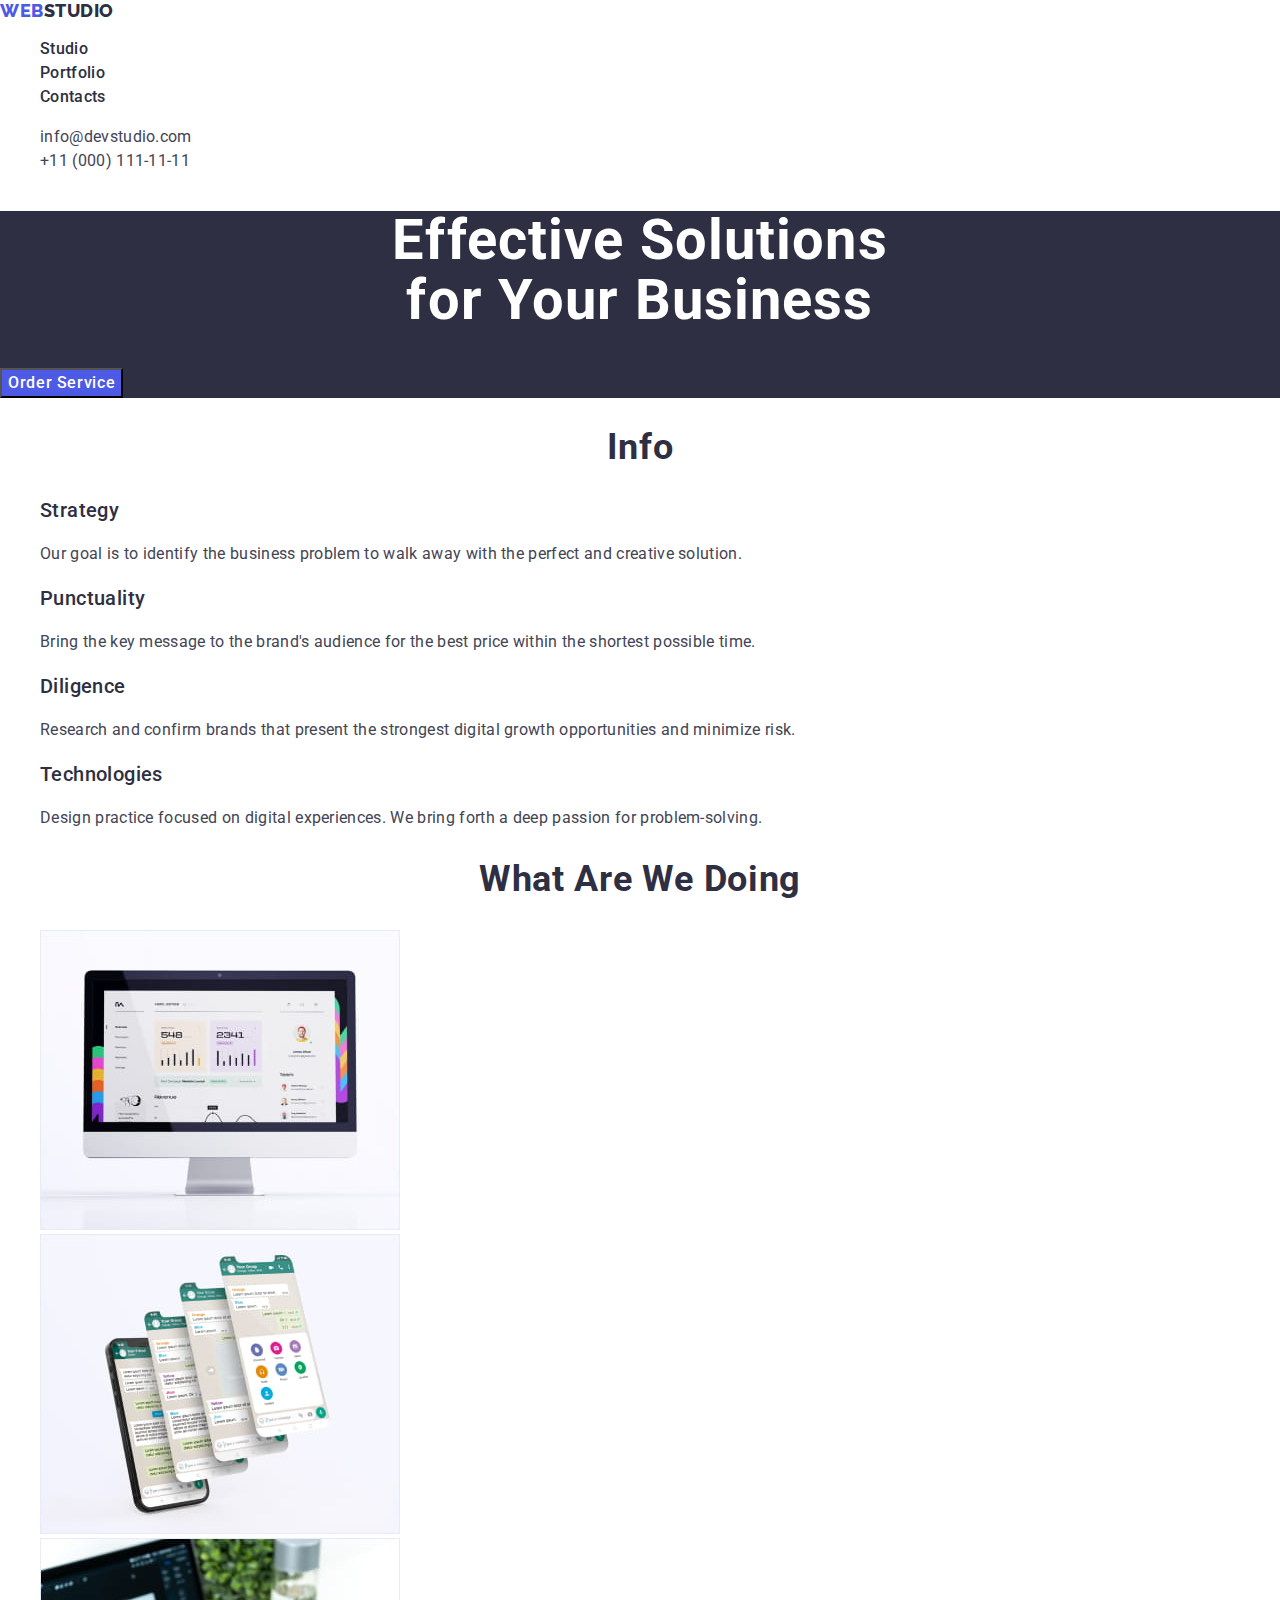
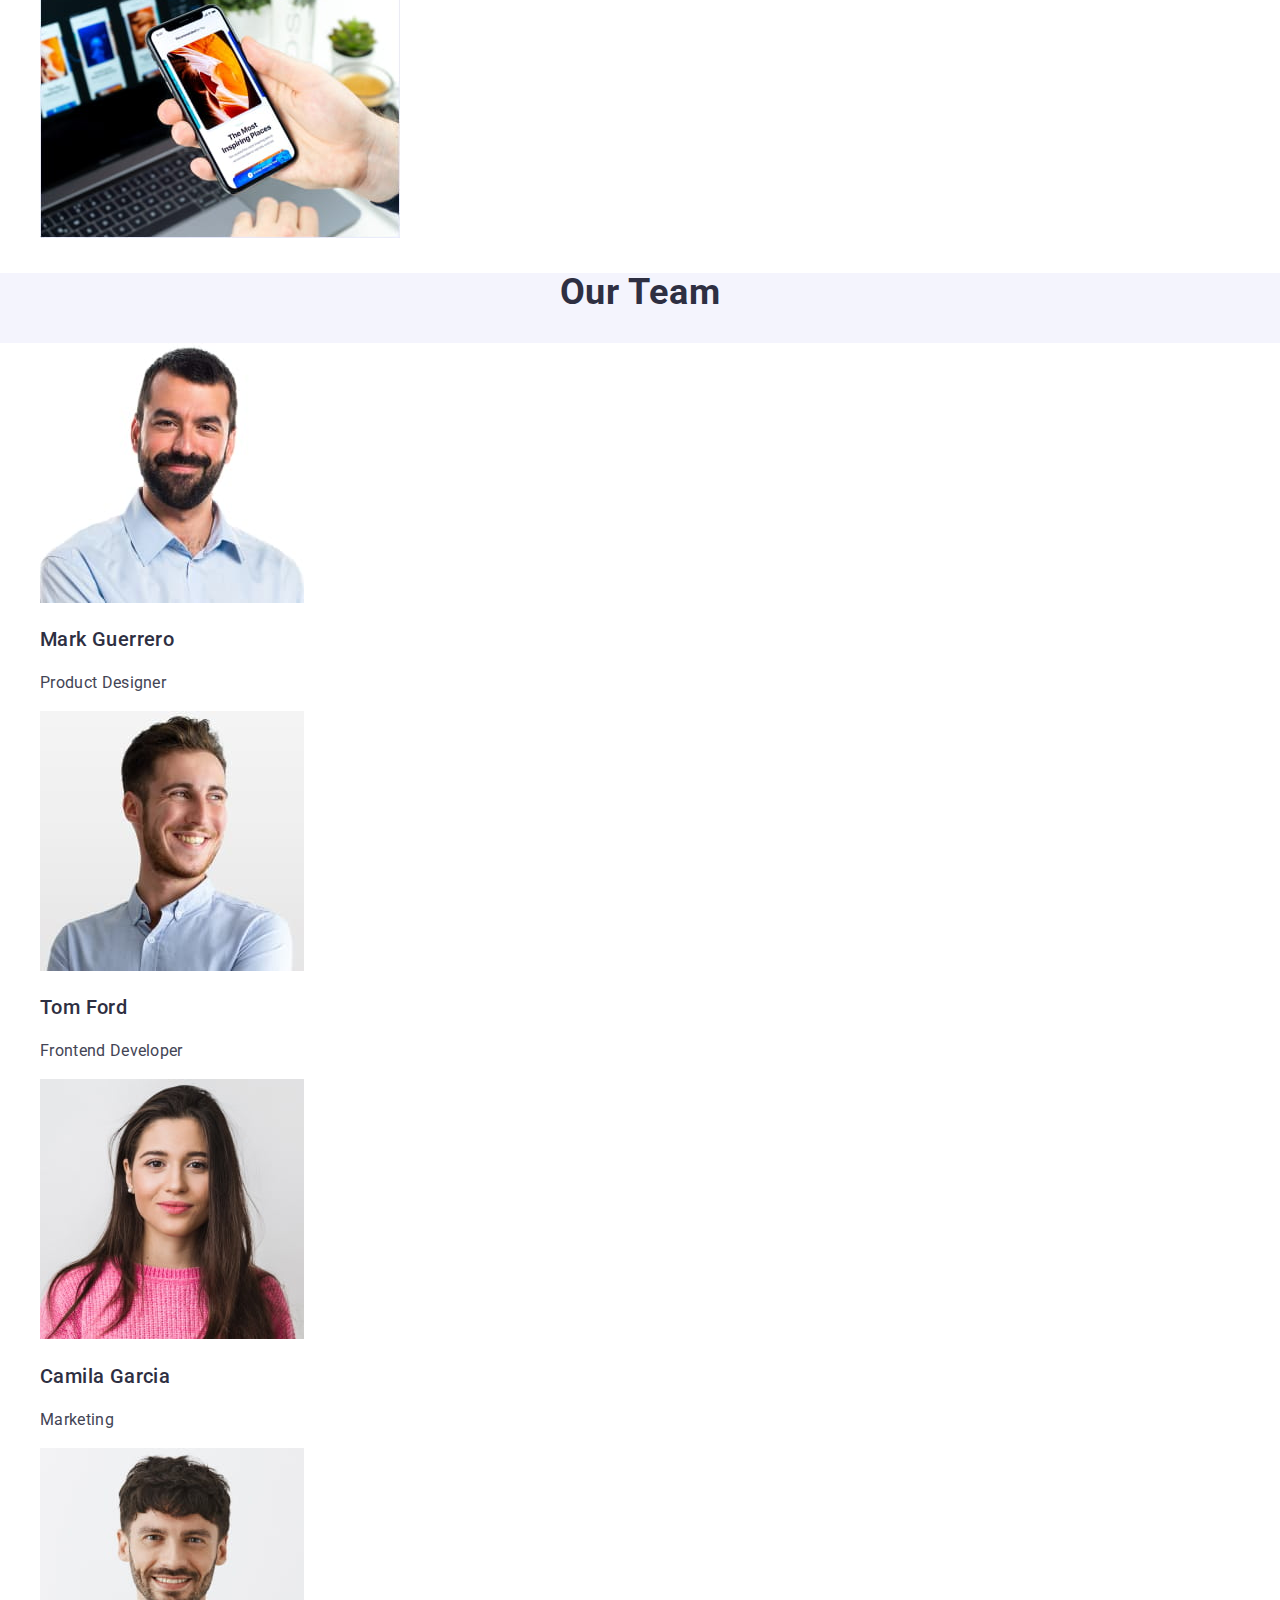
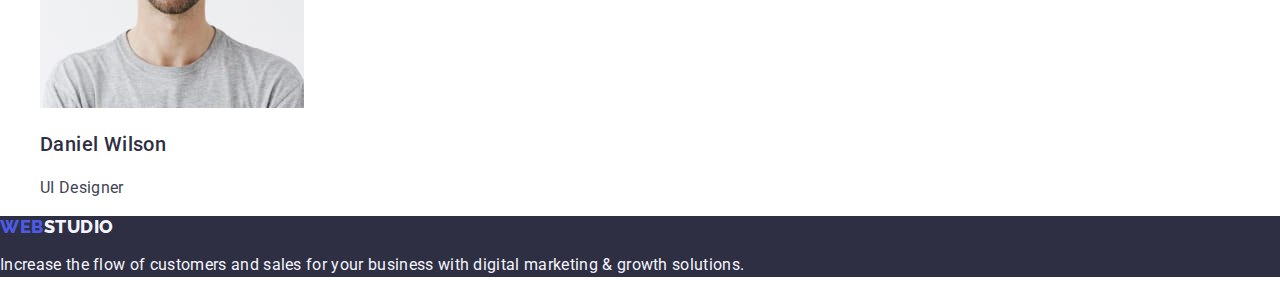
==== index.html @ bcb32aa7 "add" ====
<!DOCTYPE html>
<html lang="en">
  <head>
    <meta charset="UTF-8">
    <meta name="viewport" content="width=device-width, initial-scale=1.0">
    <link rel="preconnect" href="https://fonts.googleapis.com">
    <link rel="preconnect" href="https://fonts.gstatic.com" crossorigin>
    <link href="https://fonts.googleapis.com/css2?family=Raleway:wght@800&family=Roboto:wght@400;500;700;900&display=swap" rel="stylesheet">
    <link rel="stylesheet" href="https://cdnjs.cloudflare.com/ajax/libs/modern-normalize/1.0.0/modern-normalize.min.css" >
    <link rel="stylesheet" href="./css/styles.css">
    <title>WebStudio</title>
  </head>
  <body>

    <!--Шапка сайту-->
    <header class="header">
      <nav>
        <a class="logo link" href="./index.html">Web<span class="logo-color link">Studio</span></a>
        <ul class="menu-list list">
          <li class="menu-item">
            <a class="menu-link link" href="./index.html">Studio</a>
          </li>
          <li class="menu-item">
            <a class="menu-link link" href="./portfolio.html">Portfolio</a>
          </li>
          <li class="menu-item">
            <a class="menu-link link" href="">Contacts</a>
          </li>
        </ul>
      </nav>
        <address class="header-contacts">
          <ul class="address-list list">
            <li class="address-item">
              <a class="contact-link link" href="mailto:info@devstudio.com">info@devstudio.com</a>
            </li>
            <li class="address-item">
              <a class="contact-link link" href="tel:+110001111111">+11 (000) 111-11-11</a>
            </li>
          </ul>
        </address>
    </header>
    
    <main>

      <!-- Блок Герой-->
      <section class="hero">
        <h1 class="hero-title">
          Effective Solutions <br>
          for Your Business
        </h1>
        <button class="hero-button" type="button">Order Service</button>
      </section>

      <!--Інформаційний блок-->
      <section class="info">
        <h2 class="section-title">Info</h2>
        <ul class="info-list list">
          <li class="info-item">
            <h3 class="info-title">Strategy</h3>
            <p class="info-text">
              Our goal is to identify the business problem to walk away with the perfect and
              creative solution.
            </p>
          </li>
          <li class="info-item">
            <h3 class="info-title">Punctuality</h3>
            <p class="info-text">
              Bring the key message to the brand's audience for the best price within the shortest
              possible time.
            </p>
          </li>
          <li class="info-item">
            <h3 class="info-title">Diligence</h3>
            <p class="info-text">
              Research and confirm brands that present the strongest digital growth opportunities
              and minimize risk.
            </p>
          </li>
          <li class="info-item">
            <h3 class="info-title">Technologies</h3>
            <p class="info-text">
              Design practice focused on digital experiences. We bring forth a deep passion for
              problem-solving.
            </p>
          </li>
        </ul>
      </section>

      <!-- Чим ми займаємося-->
      <section class="works">
        <h2 class="section-title">What are we doing</h2>
        <ul class="works-list list">
          <li class="works-item">
            <img class="works-img" src="./images/img1.jpg" alt="Computer" width="360" height="300">
          </li>
          <li class="works-item">
            <img class="works-img" src="./images/img2.jpg" alt="Phones" width="360" height="300">
          </li>
          <li class="works-item">
            <img class="works-img" src="./images/img3.jpg" alt="Heand" width="360" height="300">
          </li>
        </ul>
      </section>

      <!-- Наша команда-->
      <section class="team">
        <h2 class="section-title">Our Team</h2>
        <ul class="team-list list">
          <li class="team-item">
            <img class="team-img" src="./images/mark.jpg" alt="Foto Marka" width="264" height="260">
            <h3 class="team-name">Mark Guerrero</h3>
            <p class="team-position">Product Designer</p>
          </li>
          <li class="team-item">
            <img class="team-img" src="./images/tom.jpg" alt="Foto Toma" width="264" height="260">
            <h3 class="team-name">Tom Ford</h3>
            <p class="team-position">Frontend Developer</p>
          </li>
          <li class="team-item">
            <img class="team-img" src="./images/camila.jpg" alt="Foto Camili" width="264" height="260">
            <h3 class="team-name">Camila Garcia</h3>
            <p class="team-position">Marketing</p>
          </li>
          <li class="team-item">
            <img class="team-img" src="./images/daniel.jpg" alt="Foto Daniela" width="264" height="260">
            <h3 class="team-name">Daniel Wilson</h3>
            <p class="team-position">UI Designer</p>
          </li>
        </ul>
      </section>

    </main>

    <!-- Підвал-->
    <footer class="footer">
      <a class="footer-logo link" href="/">Web<span class="footer-color link">Studio</span></a>
      <p class="footer-text">
        Increase the flow of customers and sales for your business with digital marketing & growth
        solutions.
      </p>
    </footer>

  </body>
</html>
---- css/styles.css ----
:root {
  --navyblue: #2e2f42;
  --slate: #434455;
  --white: #fff;
  --iris: #4d5ae5;
  --ocean: #404bbf;
  --cloud: #f4f4fd;
  --cornflower: #e7e9fc;
}

/* Reset Styles */

.list {
  list-style: none;
}

.link {
  text-decoration: none;
}

/* ОСНОВНІ СТИЛІ */

body {
  font-family: 'Roboto', sans-serif;
  font-size: 16px;
  font-style: normal;
  font-weight: 400;
  color: #434455;
  letter-spacing: 0.02em;
  background-color: #ffffff;
}

/* Шапка сайту */

.header {
  background-color: var(--white);
}

.logo {
  color: var(--iris);
  font-family: 'Raleway', sans-serif;
  font-size: 18px;
  font-style: normal;
  font-weight: 800;
  line-height: 1.17;
  letter-spacing: 0.54px;
  text-transform: uppercase;
}

.logo-color {
  color: var(--navyblue);
  font-family: 'Raleway', sans-serif;
  font-size: 18px;
  font-style: normal;
  font-weight: 800;
  line-height: 1.17;
  letter-spacing: 0.54px;
  text-transform: uppercase;
}

.menu-link {
  color: var(--navyblue);
  font-size: 16px;
  font-style: normal;
  font-weight: 500;
  line-height: 1.5;
  letter-spacing: 0.32px;
}

.menu-link:hover,
.menu-link:focus {
  color: var(--ocean);
}

.header-contacts {
  font-style: normal
}

.contact-link {
  color: var(--slate);
  line-height: 1.5;
  letter-spacing: 0.32px;
}

.contact-link:hover,
.contact-link:focus {
  color: var(--ocean);
}

/* Блок Герой */

.hero {
  background-color: var(--navyblue);
}

.hero-title {
  color: var(--white);
  text-align: center;
  font-size: 56px;
  font-weight: 700;
  line-height: 1.07;
  letter-spacing: 1.12px;
}

.hero-button {
  color: var(--white);
  background-color: var(--iris);
  font-weight: 500;
  line-height: 1.5;
  letter-spacing: 0.04em;
  cursor: pointer;
}

.hero-button:hover,
.hero-button:focus {
  background-color: var(--ocean);
}

/* Інформаційний блок */

.info-title {
  color: var(--navyblue);
  font-size: 20px;
  font-weight: 500;
  line-height: 1.2;
  letter-spacing: 0.02em;
}

.info-text {
  color: var(--slate);
  line-height: 1.5;
  letter-spacing: 0.02em;
}

/* Секція */

.section-title {
  color: var(--navyblue);
  text-align: center;
  font-size: 36px;
  font-weight: 700;
  line-height: 1.11;
  letter-spacing: 0.02em;
  text-transform: capitalize;
}

/* Чим ми займаємося */

/* Наша команда */

.team {
  background-color: var(--cloud);
}

.team-list {
  background-color: var(--white);
}

.team-item {
  background-color: var(--white);
}

.team-name {
  color: var(--navyblue);
  font-size: 20px;
  font-weight: 500;
  line-height: 1.2;
  letter-spacing: 0.02em;
}

.team-position {
  color: var(--slate);
  line-height: 1.5;
  letter-spacing: 0.02em;
}

/* Підвал */

.footer {
  background-color: var(--navyblue);
}

.footer-logo {
  color: var(--iris);
  font-family: 'Raleway', sans-serif;
  font-size: 18px;
  font-style: normal;
  font-weight: 800;
  line-height: 1.17;
  letter-spacing: 0.03em;
  text-transform: uppercase;
}

.footer-color {
  color: var(--cloud);
  font-family: 'Raleway', sans-serif;
  font-size: 18px;
  font-style: normal;
  font-weight: 800;
  line-height: 1.17;
  letter-spacing: 0.03em;
  text-transform: uppercase;
}

.footer-text {
  color: var(--cloud);
  line-height: 1.5;
  letter-spacing: 0.02em;
}

/* Styles PORTFOLIO */

/* Каталог */

.menu-btn {
  color: var(--iris);
  background-color: var(--cloud);
  font-weight: 500;
  line-height: 1.5;
  letter-spacing: 0.04em;
  cursor: pointer;
}

.menu-btn:hover,
.menu-btn:focus {
  color: var(--white);
  background-color: var(--ocean);
}

/* Галерея */

.gallery-title {
  color: var(--navyblue);
  font-size: 20px;
  font-weight: 500;
  line-height: 1.2;
  letter-spacing: 0.02em;
}

.gallery-name {
  font-size: 16px;
  color: var(--slate);
  line-height: 1.5;
  letter-spacing: 0.02em;
}
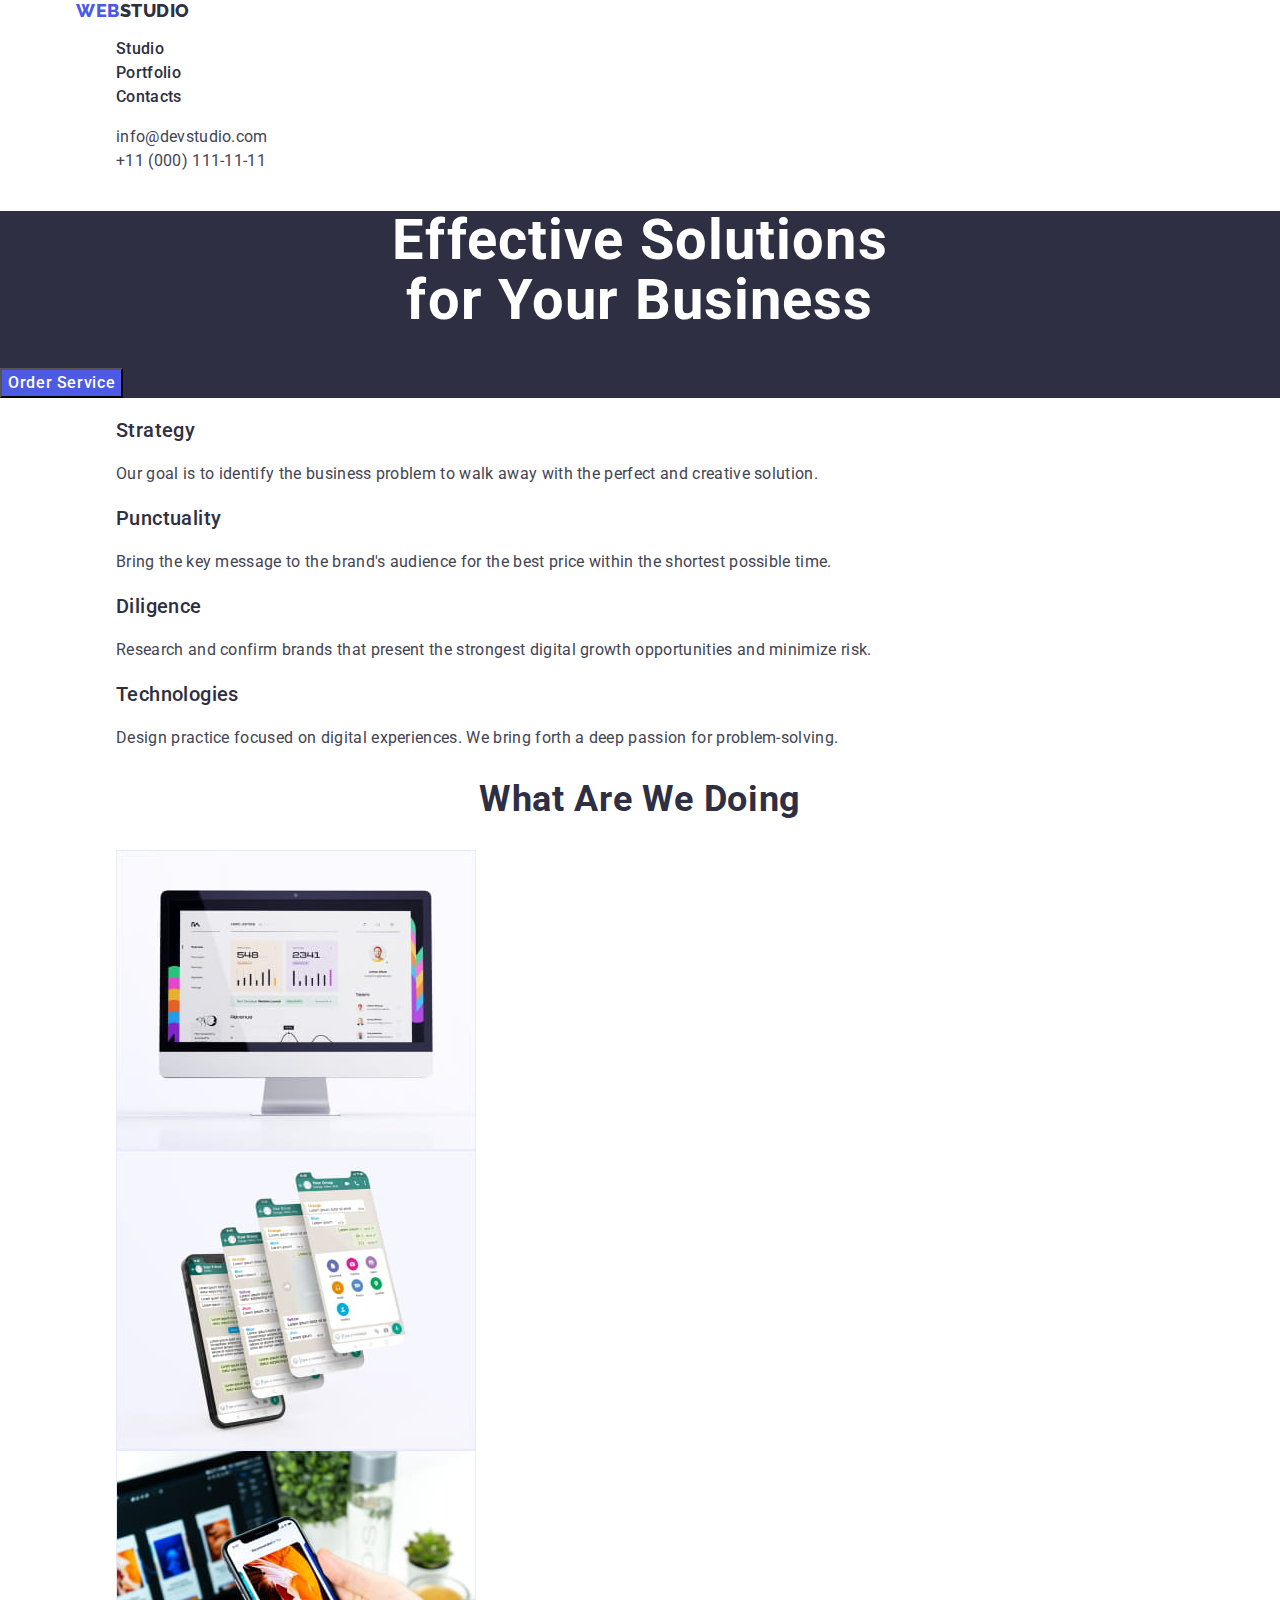
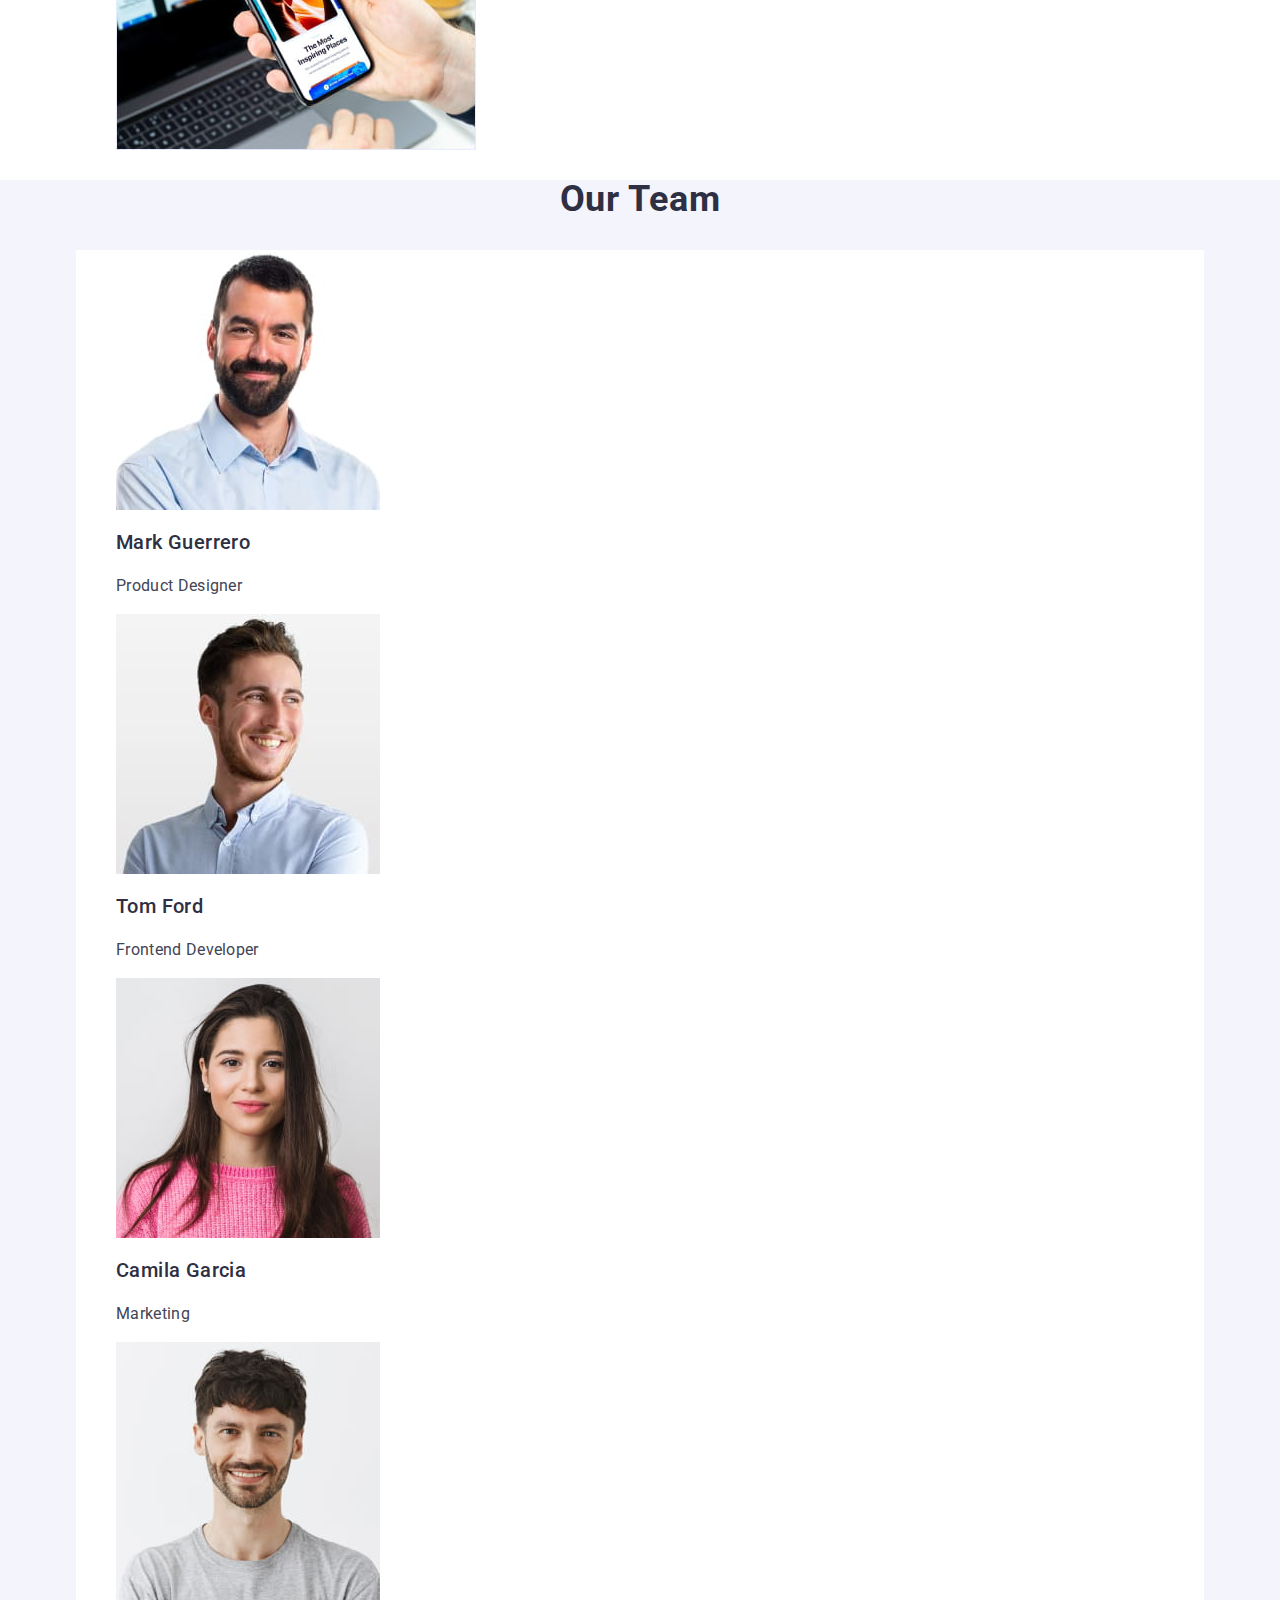
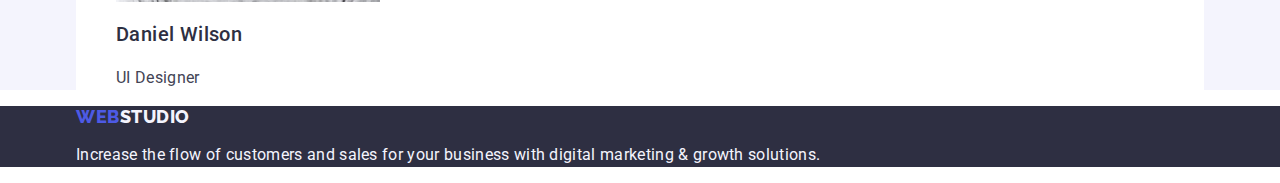
==== commit 5ffc63d1: "add" ====
--- a/index.html
+++ b/index.html
@@ -14,6 +14,7 @@
 
     <!--Шапка сайту-->
     <header class="header">
+      <div class="container">
       <nav>
         <a class="logo link" href="./index.html">Web<span class="logo-color link">Studio</span></a>
         <ul class="menu-list list">
@@ -38,22 +39,26 @@
             </li>
           </ul>
         </address>
+      </div>
     </header>
     
     <main>
 
       <!-- Блок Герой-->
       <section class="hero">
+        <div class="container">
         <h1 class="hero-title">
           Effective Solutions <br>
           for Your Business
         </h1>
+        </div>
         <button class="hero-button" type="button">Order Service</button>
       </section>
 
       <!--Інформаційний блок-->
       <section class="info">
-        <h2 class="section-title">Info</h2>
+        <div class="container">
+        <h2 class="visually-hidden">Info</h2>
         <ul class="info-list list">
           <li class="info-item">
             <h3 class="info-title">Strategy</h3>
@@ -84,10 +89,12 @@
             </p>
           </li>
         </ul>
+        </div>
       </section>
 
       <!-- Чим ми займаємося-->
       <section class="works">
+        <div class="container">
         <h2 class="section-title">What are we doing</h2>
         <ul class="works-list list">
           <li class="works-item">
@@ -100,10 +107,12 @@
             <img class="works-img" src="./images/img3.jpg" alt="Heand" width="360" height="300">
           </li>
         </ul>
+        </div>
       </section>
 
       <!-- Наша команда-->
       <section class="team">
+        <div class="container">
         <h2 class="section-title">Our Team</h2>
         <ul class="team-list list">
           <li class="team-item">
@@ -127,17 +136,20 @@
             <p class="team-position">UI Designer</p>
           </li>
         </ul>
+        </div>
       </section>
 
     </main>
 
     <!-- Підвал-->
     <footer class="footer">
+      <div class="container">
       <a class="footer-logo link" href="/">Web<span class="footer-color link">Studio</span></a>
       <p class="footer-text">
         Increase the flow of customers and sales for your business with digital marketing & growth
         solutions.
       </p>
+      </div>
     </footer>
 
   </body>
--- a/css/styles.css
+++ b/css/styles.css
@@ -30,6 +30,31 @@
   background-color: #ffffff;
 }
 
+img {
+  display: block;
+  max-width: 100%;
+  height: auto;
+}
+
+.visually-hidden {
+  position: absolute;
+  width: 1px;
+  height: 1px;
+  margin: -1px;
+  border: 0;
+  padding: 0;
+  white-space: nowrap;
+  clip-path: inset(100%);
+  clip: rect(0 0 0 0);
+  overflow: hidden;
+}
+
+.container {
+  width: 1158px;
+  margin: 0 auto;
+  padding: 0 15px;
+}
+
 /* Шапка сайту */
 
 .header {
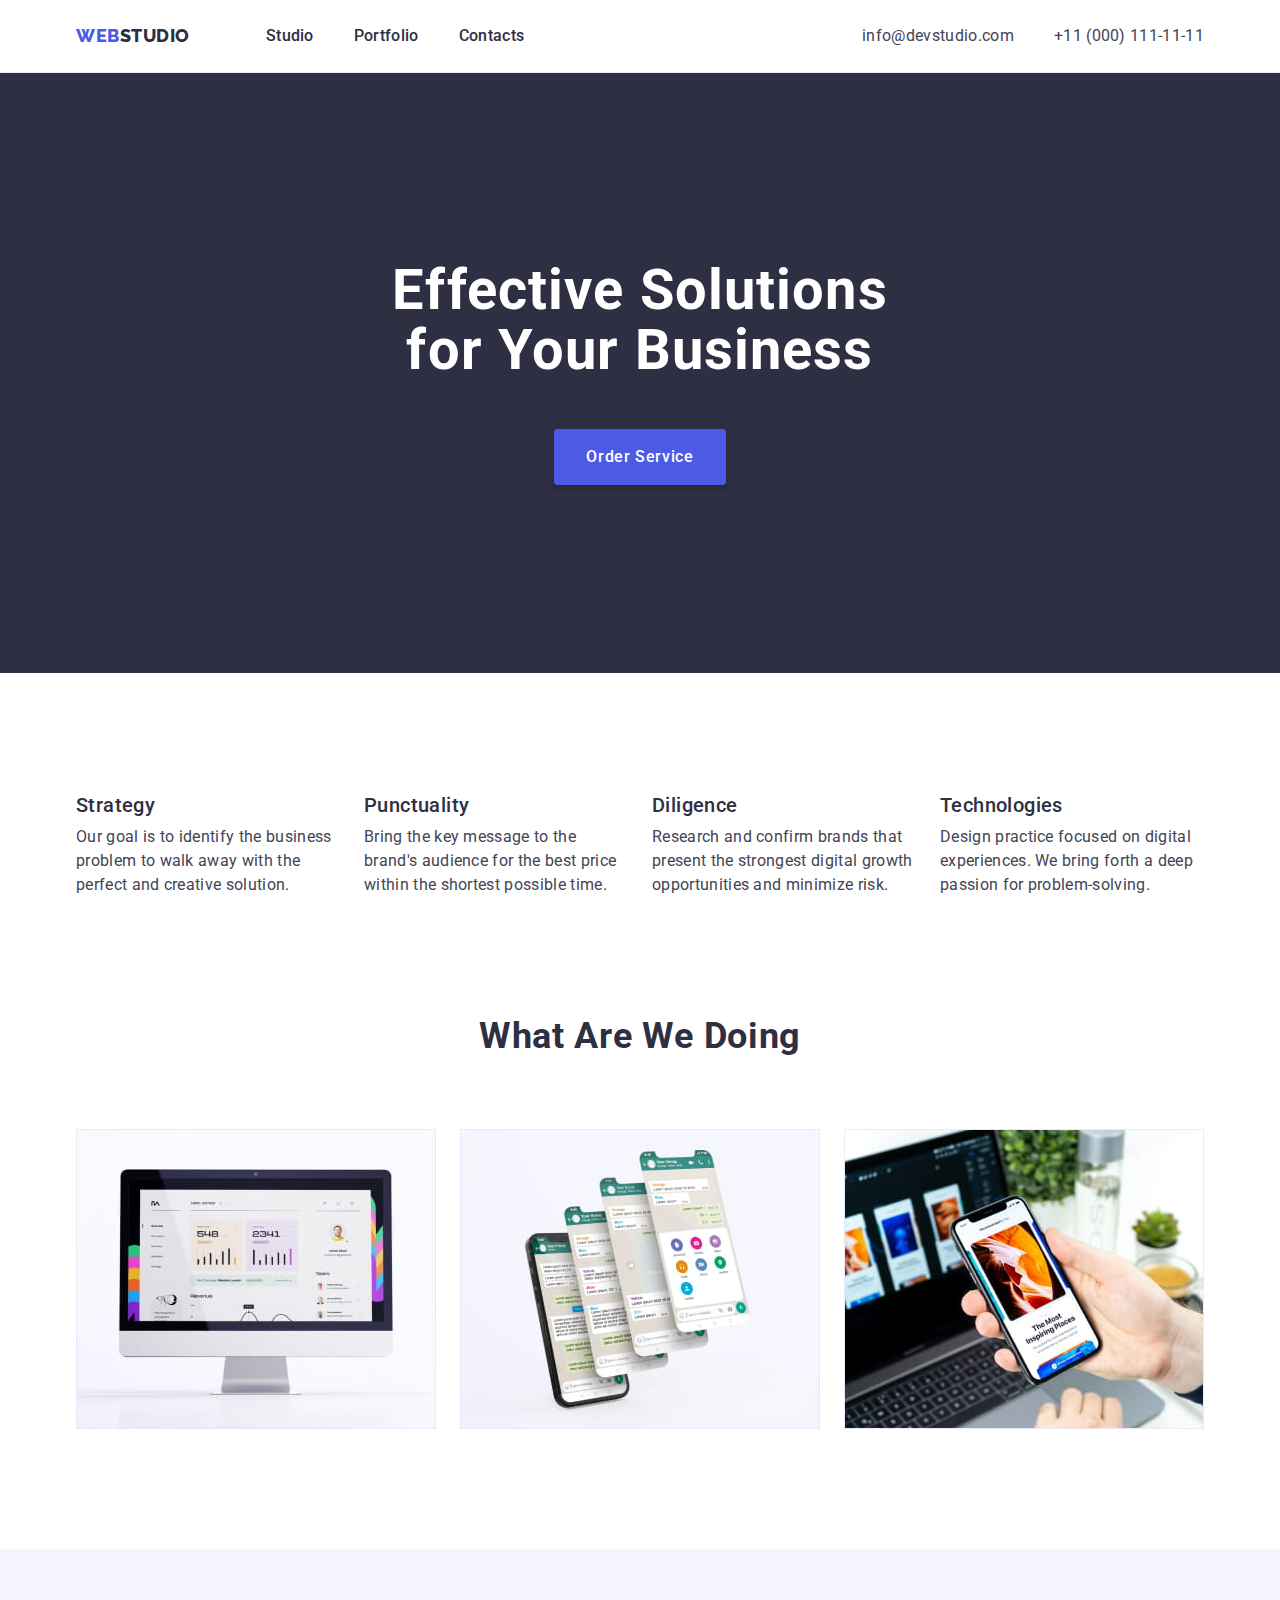
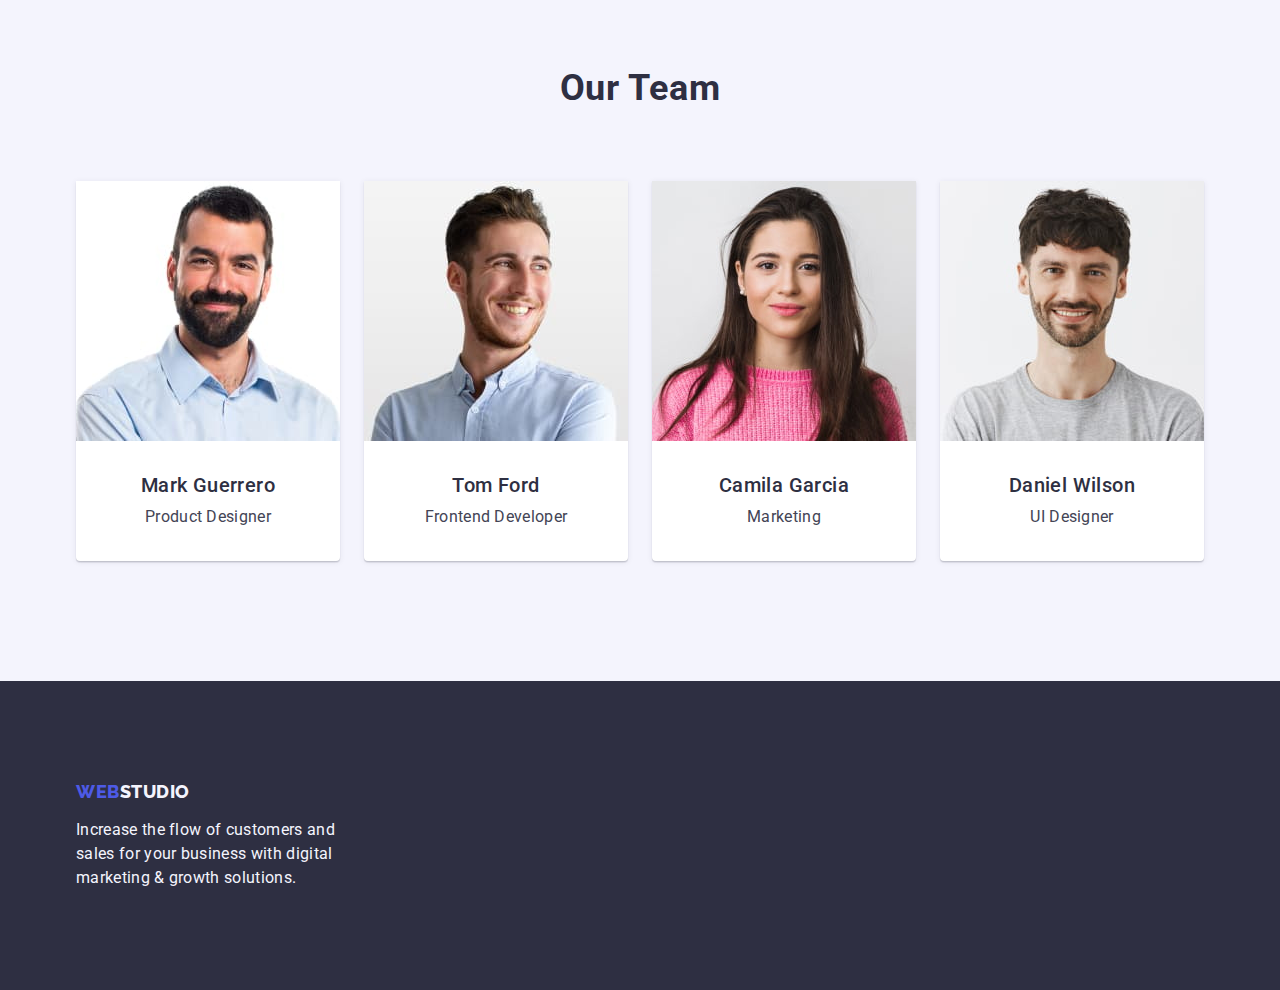
==== commit c124a023: "add" ====
--- a/index.html
+++ b/index.html
@@ -14,8 +14,8 @@
 
     <!--Шапка сайту-->
     <header class="header">
-      <div class="container">
-      <nav>
+      <div class="container header-nav">
+      <nav class="header-nav" >
         <a class="logo link" href="./index.html">Web<span class="logo-color link">Studio</span></a>
         <ul class="menu-list list">
           <li class="menu-item">
@@ -48,8 +48,7 @@
       <section class="hero">
         <div class="container">
         <h1 class="hero-title">
-          Effective Solutions <br>
-          for Your Business
+          Effective Solutions for Your Business
         </h1>
         </div>
         <button class="hero-button" type="button">Order Service</button>
@@ -117,23 +116,31 @@
         <ul class="team-list list">
           <li class="team-item">
             <img class="team-img" src="./images/mark.jpg" alt="Foto Marka" width="264" height="260">
+            <div class="team-description">
             <h3 class="team-name">Mark Guerrero</h3>
             <p class="team-position">Product Designer</p>
+          </div>
           </li>
           <li class="team-item">
             <img class="team-img" src="./images/tom.jpg" alt="Foto Toma" width="264" height="260">
+            <div class="team-description">
             <h3 class="team-name">Tom Ford</h3>
             <p class="team-position">Frontend Developer</p>
+          </div>
           </li>
           <li class="team-item">
             <img class="team-img" src="./images/camila.jpg" alt="Foto Camili" width="264" height="260">
+            <div class="team-description">
             <h3 class="team-name">Camila Garcia</h3>
             <p class="team-position">Marketing</p>
+          </div>
           </li>
           <li class="team-item">
             <img class="team-img" src="./images/daniel.jpg" alt="Foto Daniela" width="264" height="260">
+            <div class="team-description">
             <h3 class="team-name">Daniel Wilson</h3>
             <p class="team-position">UI Designer</p>
+          </div>
           </li>
         </ul>
         </div>
--- a/css/styles.css
+++ b/css/styles.css
@@ -10,6 +10,18 @@
 
 /* Reset Styles */
 
+h1,
+h2,
+h3,
+h4,
+h5,
+h6,
+p,
+ul {
+  margin: 0;
+  padding: 0;
+}
+
 .list {
   list-style: none;
 }
@@ -23,17 +35,23 @@
 body {
   font-family: 'Roboto', sans-serif;
   font-size: 16px;
-  font-style: normal;
-  font-weight: 400;
   color: #434455;
   letter-spacing: 0.02em;
-  background-color: #ffffff;
+  background-color: --white;
 }
 
 img {
   display: block;
   max-width: 100%;
   height: auto;
+}
+
+button {
+  cursor: pointer;
+}
+
+a {
+  text-decoration: none;
 }
 
 .visually-hidden {
@@ -59,37 +77,43 @@
 
 .header {
   background-color: var(--white);
+  border-bottom: 1px solid var(--cornflower, #E7E9FC);
+}
+
+.header-nav {
+  display: flex;
+  align-items: center;
 }
 
 .logo {
   color: var(--iris);
   font-family: 'Raleway', sans-serif;
   font-size: 18px;
-  font-style: normal;
   font-weight: 800;
   line-height: 1.17;
   letter-spacing: 0.54px;
   text-transform: uppercase;
+  display: inline-block;
+  margin-right: 76px;
 }
 
 .logo-color {
   color: var(--navyblue);
-  font-family: 'Raleway', sans-serif;
-  font-size: 18px;
-  font-style: normal;
-  font-weight: 800;
-  line-height: 1.17;
-  letter-spacing: 0.54px;
-  text-transform: uppercase;
+}
+
+.menu-list {
+  display: flex;
+  gap: 40px;
 }
 
 .menu-link {
   color: var(--navyblue);
   font-size: 16px;
-  font-style: normal;
   font-weight: 500;
   line-height: 1.5;
   letter-spacing: 0.32px;
+  padding-top: 24px;
+  padding-bottom: 24px;
 }
 
 .menu-link:hover,
@@ -98,13 +122,22 @@
 }
 
 .header-contacts {
-  font-style: normal
+  font-style: normal;
+  margin-left: auto;
+}
+
+.address-list {
+  display: flex;
+  gap: 40px;
 }
 
 .contact-link {
   color: var(--slate);
   line-height: 1.5;
   letter-spacing: 0.32px;
+  display: inline-block;
+  padding-top: 24px;
+  padding-bottom: 24px;
 }
 
 .contact-link:hover,
@@ -116,6 +149,7 @@
 
 .hero {
   background-color: var(--navyblue);
+  padding: 188px 0;
 }
 
 .hero-title {
@@ -124,16 +158,24 @@
   font-size: 56px;
   font-weight: 700;
   line-height: 1.07;
-  letter-spacing: 1.12px;
+  letter-spacing: 0.02em;
+  margin: 0 auto;
+  margin-bottom: 48px;
+  max-width: 496px;
 }
 
 .hero-button {
+  display: block;
+  margin: 0 auto;
+  border: none;
+  border-radius: 4px;
+  padding: 16px 32px;
+  font-weight: 500;
+  line-height: 1.5;
+  letter-spacing: 0.04em;
   color: var(--white);
   background-color: var(--iris);
-  font-weight: 500;
-  line-height: 1.5;
-  letter-spacing: 0.04em;
-  cursor: pointer;
+  box-shadow: 0px 4px 4px 0px rgba(0, 0, 0, 0.15);
 }
 
 .hero-button:hover,
@@ -143,12 +185,26 @@
 
 /* Інформаційний блок */
 
+.info {
+  padding: 120px 0;
+}
+
+.info-list {
+  display: flex;
+  gap: 24px;
+}
+
+.info-item {
+  width: 264px;
+}
+
 .info-title {
   color: var(--navyblue);
   font-size: 20px;
   font-weight: 500;
   line-height: 1.2;
   letter-spacing: 0.02em;
+  margin-bottom: 8px;
 }
 
 .info-text {
@@ -163,26 +219,45 @@
   color: var(--navyblue);
   text-align: center;
   font-size: 36px;
-  font-weight: 700;
   line-height: 1.11;
   letter-spacing: 0.02em;
   text-transform: capitalize;
+  margin-bottom: 72px;
 }
 
 /* Чим ми займаємося */
+
+.works {
+  padding-bottom: 120px;
+}
+
+.works-list {
+  display: flex;
+  gap: 24px;
+}
 
 /* Наша команда */
 
 .team {
   background-color: var(--cloud);
+  padding: 120px 0;
 }
 
 .team-list {
-  background-color: var(--white);
+  display: flex;
+  gap: 24px;
 }
 
 .team-item {
   background-color: var(--white);
+  box-shadow: 0px 2px 1px 0px rgba(46, 47, 66, 0.08),
+  0px 1px 1px 0px rgba(46, 47, 66, 0.16),
+  0px 1px 6px 0px rgba(46, 47, 66, 0.08);
+border-radius: 0px 0px 4px 4px;
+}
+
+.team-description {
+  padding: 32px 0;
 }
 
 .team-name {
@@ -191,25 +266,30 @@
   font-weight: 500;
   line-height: 1.2;
   letter-spacing: 0.02em;
+  text-align: center;
+  margin-bottom: 8px;
 }
 
 .team-position {
   color: var(--slate);
   line-height: 1.5;
   letter-spacing: 0.02em;
+  text-align: center;
 }
 
 /* Підвал */
 
 .footer {
   background-color: var(--navyblue);
+  padding: 100px 0;
 }
 
 .footer-logo {
+  display: inline-block;
+  margin-bottom: 16px;
   color: var(--iris);
   font-family: 'Raleway', sans-serif;
   font-size: 18px;
-  font-style: normal;
   font-weight: 800;
   line-height: 1.17;
   letter-spacing: 0.03em;
@@ -218,16 +298,10 @@
 
 .footer-color {
   color: var(--cloud);
-  font-family: 'Raleway', sans-serif;
-  font-size: 18px;
-  font-style: normal;
-  font-weight: 800;
-  line-height: 1.17;
-  letter-spacing: 0.03em;
-  text-transform: uppercase;
 }
 
 .footer-text {
+  width: 264px;
   color: var(--cloud);
   line-height: 1.5;
   letter-spacing: 0.02em;
@@ -236,6 +310,17 @@
 /* Styles PORTFOLIO */
 
 /* Каталог */
+
+.gallery {
+  padding: 96px 0 120px;
+}
+
+.catalog-list {
+  display: flex;
+  justify-content: center;
+  gap: 24px;
+  margin-bottom: 72px;
+}
 
 .menu-btn {
   color: var(--iris);
@@ -244,22 +329,41 @@
   line-height: 1.5;
   letter-spacing: 0.04em;
   cursor: pointer;
+  border: 1px solid var(--color-cornflower);
+  border-radius: 4px;
+  padding: 12px 24px;
 }
 
 .menu-btn:hover,
 .menu-btn:focus {
   color: var(--white);
   background-color: var(--ocean);
+  box-shadow: 0px 2px 2px 0px rgba(0, 0, 0, 0.12),
+    0px 2px 1px 0px rgba(0, 0, 0, 0.08), 0px 3px 1px 0px rgba(0, 0, 0, 0.1);
+  border: 1px solid transparent;
 }
 
 /* Галерея */
 
+.gallery-list {
+  display: flex;
+  flex-wrap: wrap;
+  gap: 48px 24px;
+}
+
+.gallery-description {
+  border: 1px solid var(--cornflower);
+  border-top: none;
+  padding: 32px 16px;
+}
+
 .gallery-title {
   color: var(--navyblue);
   font-size: 20px;
   font-weight: 500;
   line-height: 1.2;
   letter-spacing: 0.02em;
+  margin-bottom: 8px;
 }
 
 .gallery-name {
